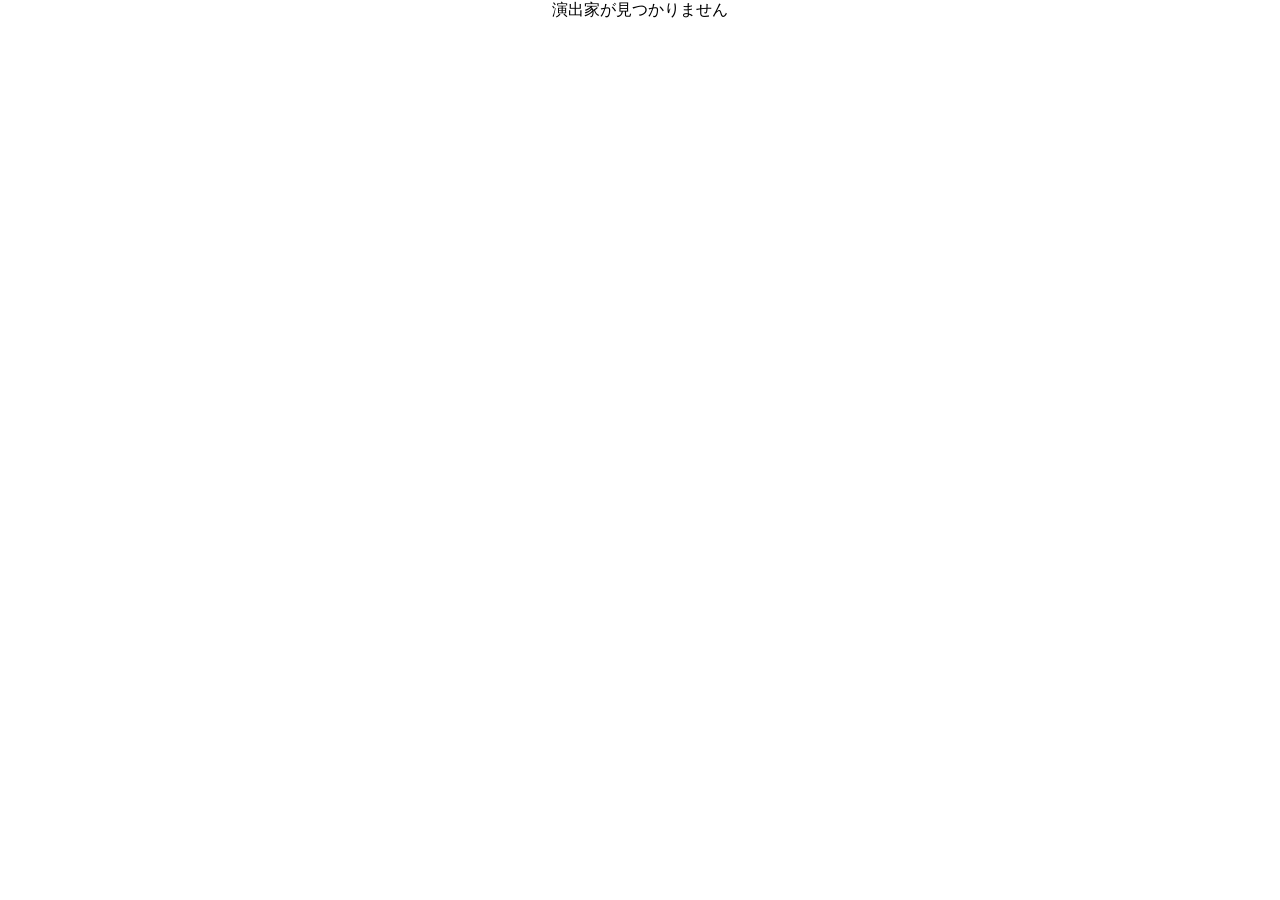
==== director.html @ 6403b975 "修正" ====
<!DOCTYPE html>
<html lang="ja">

<head>

    <meta charset="UTF-8">
    <meta name="viewport" content="width=device-width, initial-scale=1.0">

    <title>演出家</title>

    <link rel="stylesheet" href="./css/common.css">
    <link rel="stylesheet" href="./css/director.css">

</head>

<body>

<header class="top-heading">

    <a href="index.html" class="home-icon">
        <img class="home-img">
    </a>

</header>


<main>

    <section id="directorProfile">

        <h1 id="directorName"></h1>

    </section>


    <section class="directorSection">

        <h2>担当作品</h2>

        <div id="workList"></div>

    </section>

</main>


<script src="./js/directors.js"></script>
<script src="./js/revues.js"></script>
<script src="./js/director.js"></script>

</body>

</html>
---- css/common.css ----
* {
  box-sizing: border-box;
}

body {
  margin: 0;
  padding: 0;

  display: flex;
  flex-direction: column;
  align-items: center;

  font-family:
    "Yu Gothic Medium",
    "游ゴシック Medium",
    YuGothic,
    "游ゴシック体",
    "ヒラギノ角ゴ Pro W3",
    "メイリオ",
    sans-serif;

  overflow-x: hidden;
}


/* =========================================
   共通ヘッダー
========================================= */

.top-heading {
  position: fixed;

  top: 0;
  left: 0;

  width: 100%;
  height: 60px;

  color: white;

  padding: 0;

  font-size: 24px;
  font-weight: bold;

  z-index: 1000;

  display: flex;
  align-items: center;
  justify-content: center;

  box-shadow: 0 2px 4px rgba(0, 0, 0, 0.1);

  text-align: center;
}


.home-icon {
  position: absolute;

  left: 5px;

  font-size: 24px;

  text-decoration: none;

  color: #333;
}


.home-img {
  width: 50px;
  height: 50px;

  display: block;

  content: url("../img/sumire.png");

  transition: 0.2s;
}


.heading-title {
  pointer-events: none;
}


/* =========================================
   組カラーの基本設定
========================================= */

:root {
  --flower-strong: #E28194;
  --flower-normal: #F0C0C9;
  --flower-light: #F8E4E8;
  --flower-border: #C96B7E;

  --moon-strong: #F5B602;
  --moon-normal: #FADA80;
  --moon-light: #FFF2C6;
  --moon-border: #D39A00;

  --snow-strong: #8AB3A1;
  --snow-normal: #C4D9D0;
  --snow-light: #E8F1ED;
  --snow-border: #6D9685;

  --star-strong: #5CB7D4;
  --star-normal: #ADDBE9;
  --star-light: #E2F3F8;
  --star-border: #4298B4;

  --cosmos-strong: #B179C4;
  --cosmos-normal: #D8BCE1;
  --cosmos-light: #F0E3F4;
  --cosmos-border: #9160A3;

  --all-strong: #755AB0;
  --all-normal: #9883C4;
  --all-light: #E7E0F3;
  --all-border: #604794;

  --otoko-color: #8ecbf5;
  --otoko-light: #CDE4F4;
  --musume-color: #F58F98;
  --musume-light: #F7CCD0;
}


/* =========================================
   組クラス
========================================= */

.flower {
  --trp-strong: var(--flower-strong);
  --trp-color: var(--flower-normal);
  --trp-light: var(--flower-light);
  --trp-border: var(--flower-border);
}

.moon {
  --trp-strong: var(--moon-strong);
  --trp-color: var(--moon-normal);
  --trp-light: var(--moon-light);
  --trp-border: var(--moon-border);
}

.snow {
  --trp-strong: var(--snow-strong);
  --trp-color: var(--snow-normal);
  --trp-light: var(--snow-light);
  --trp-border: var(--snow-border);
}

.star {
  --trp-strong: var(--star-strong);
  --trp-color: var(--star-normal);
  --trp-light: var(--star-light);
  --trp-border: var(--star-border);
}

.cosmos {
  --trp-strong: var(--cosmos-strong);
  --trp-color: var(--cosmos-normal);
  --trp-light: var(--cosmos-light);
  --trp-border: var(--cosmos-border);
}

.all {
  --trp-strong: var(--all-strong);
  --trp-color: var(--all-normal);
  --trp-light: var(--all-light);
  --trp-border: var(--all-border);
}

.top-heading {
    color: white;

    position: fixed;
    top: 0;
    left: 0;

    width: 100%;
    height: 60px;

    font-size: 24px;
    font-weight: 400;
    letter-spacing: 0.1em;

    z-index: 1000;

    display: flex;
    align-items: center;
    justify-content: center;

    box-shadow: 0 2px 4px rgba(0,0,0,0.1);

    background-color: var(--trp-strong);

}
---- css/director.css ----
main {
    width: 100%;
    max-width: 900px;
    padding: 90px 25px 60px;
    margin: 0 auto;
}


/* ---------------------------------
   演出家名
--------------------------------- */

#directorProfile {
    margin-bottom: 35px;
}

#directorName {
    margin: 0;
    font-size: 28px;
    font-weight: 500;
}


/* ---------------------------------
   セクション
--------------------------------- */

.directorSection {
    margin-bottom: 35px;
}

.directorSection h2 {
    margin: 0 0 15px;
    padding: 6px 10px;
    font-size: 20px;
    font-weight: 500;
    border-left: 5px solid #777;
    background-color: #f3f3f3;
}


/* ---------------------------------
   担当作品
--------------------------------- */

.workItem {
    display: block;
    padding: 14px 5px;
    border-bottom: 1px solid #ddd;
    color: inherit;
    text-decoration: none;
}

.workItem:hover .workMain {
    text-decoration: underline;
}


/* 日付・組 */

.workInfo {
    display: flex;
    align-items: center;
    gap: 10px;
    margin-bottom: 3px;
    font-size: 12px;
    color: #777;
}


/* 作品名 */

.workTitle {
    display: flex;
    align-items: baseline;
}

.workMain {
    font-size: 16px;
    font-weight: 500;
}


/* 該当なし */

.workEmpty {
    padding: 15px 5px;
    color: #999;
    font-size: 14px;
}


/* ---------------------------------
   スマートフォン
--------------------------------- */

@media (max-width: 600px) {

    main {
        padding: 80px 15px 40px;
    }

    #directorName {
        font-size: 24px;
    }

    .workTitle {
        flex-direction: column;
        align-items: flex-start;
    }

    .workPost {
        margin-left: 0;
        margin-top: 2px;
    }

}
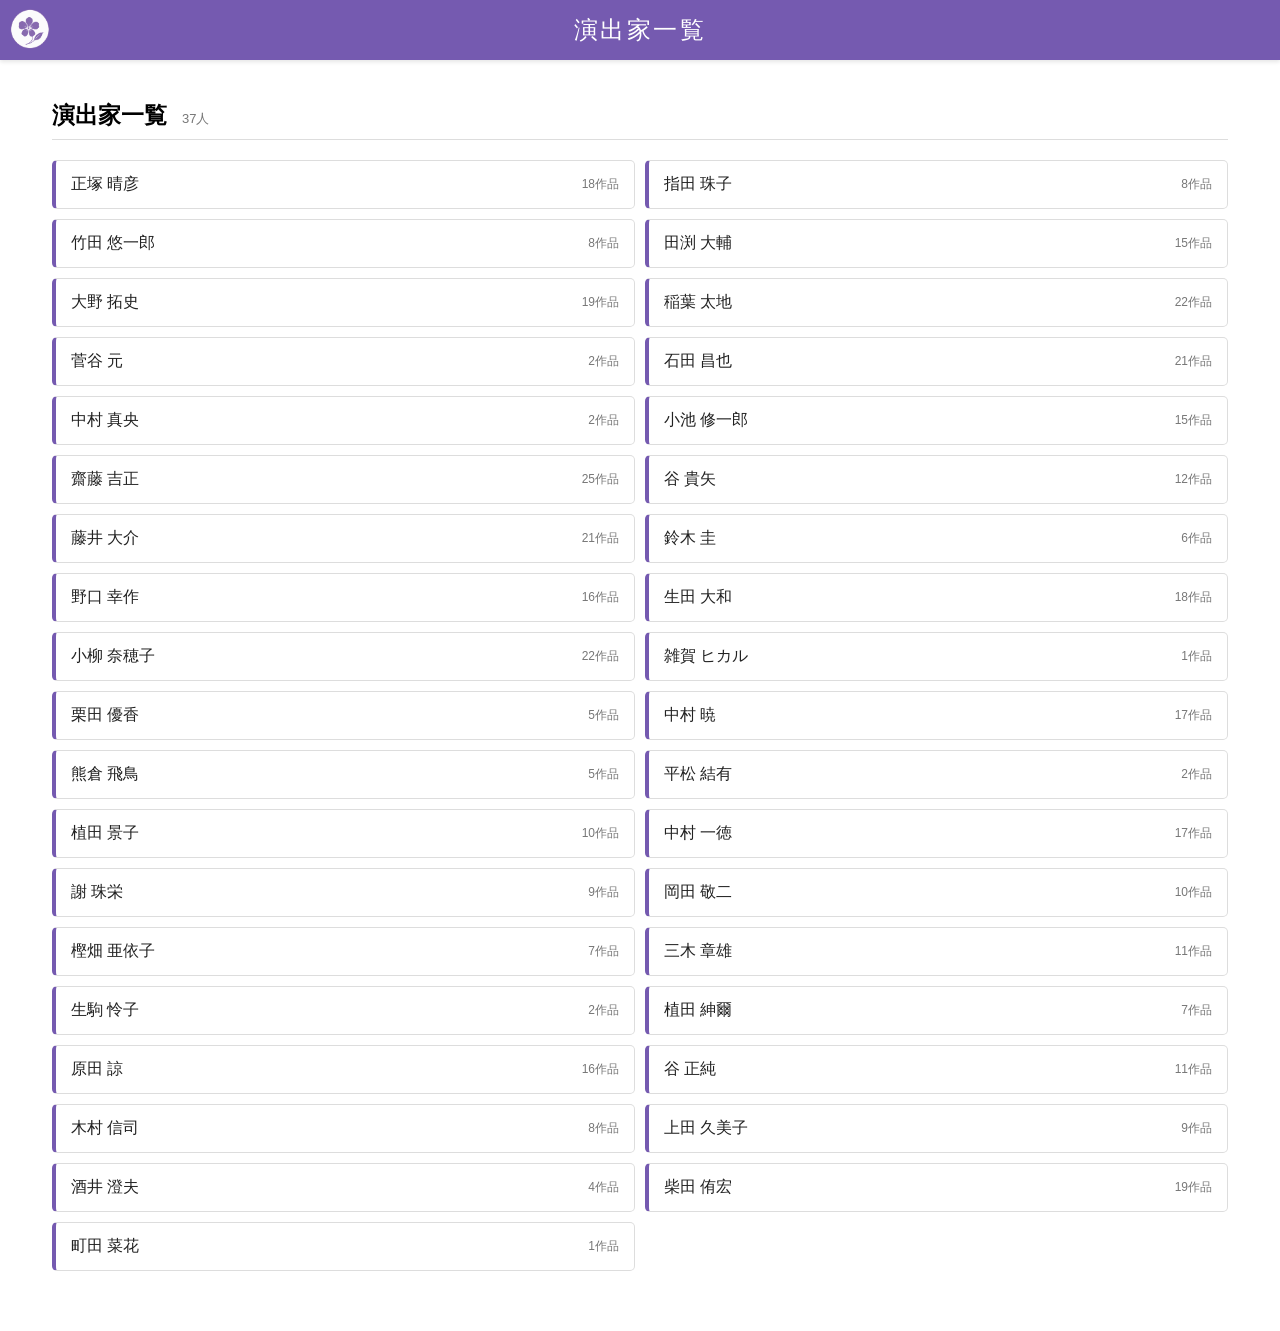
==== commit be23313c: "edit" ====
--- a/director.html
+++ b/director.html
@@ -1,53 +1,38 @@
 <!DOCTYPE html>
 <html lang="ja">
-
 <head>
-
     <meta charset="UTF-8">
     <meta name="viewport" content="width=device-width, initial-scale=1.0">
 
-    <title>演出家</title>
+    <title>演出家一覧 | 宝塚まとめ</title>
 
     <link rel="stylesheet" href="./css/common.css">
     <link rel="stylesheet" href="./css/director.css">
-
 </head>
-
 <body>
 
-<header class="top-heading">
-
+<header class="top-heading all">
     <a href="index.html" class="home-icon">
-        <img class="home-img">
+      <img class="home-img" alt="ホーム">
     </a>
 
+    <div class="heading-title">演出家一覧</div>
 </header>
 
+<main class="directorsMain">
 
-<main>
+    <div class="directorsHeading">
+        <h2>演出家一覧</h2>
+        <span id="directorCount"></span>
+    </div>
 
-    <section id="directorProfile">
-
-        <h1 id="directorName"></h1>
-
-    </section>
-
-
-    <section class="directorSection">
-
-        <h2>担当作品</h2>
-
-        <div id="workList"></div>
-
-    </section>
+    <div id="directorsList"></div>
 
 </main>
-
 
 <script src="./js/directors.js"></script>
 <script src="./js/revues.js"></script>
 <script src="./js/director.js"></script>
 
 </body>
-
 </html>
--- a/css/common.css
+++ b/css/common.css
@@ -115,6 +115,11 @@
   --cosmos-light: #F0E3F4;
   --cosmos-border: #9160A3;
 
+  --special-strong: #755AB0;
+  --special-normal: #9883C4;
+  --special-light: #E7E0F3;
+  --special-border: #604794;
+
   --all-strong: #755AB0;
   --all-normal: #9883C4;
   --all-light: #E7E0F3;
@@ -166,6 +171,13 @@
   --trp-border: var(--cosmos-border);
 }
 
+.special {
+  --trp-strong: var(--all-strong);
+  --trp-color: var(--all-normal);
+  --trp-light: var(--all-light);
+  --trp-border: var(--all-border);
+}
+
 .all {
   --trp-strong: var(--all-strong);
   --trp-color: var(--all-normal);
--- a/css/director.css
+++ b/css/director.css
@@ -1,117 +1,170 @@
-main {
-    width: 100%;
-    max-width: 900px;
-    padding: 90px 25px 60px;
+/* =========================================
+   全体
+========================================= */
+
+.directorsMain {
+    width: 95%;
+    max-width: none;
     margin: 0 auto;
+    padding: 100px 20px 60px;
+    box-sizing: border-box;
+}
+
+.directorsHeading {
+    display: flex;
+    align-items: baseline;
+    gap: 15px;
+
+    margin-bottom: 20px;
+    padding-bottom: 8px;
+    border-bottom: 1px solid #ddd;
+}
+
+.directorsHeading h2 {
+    margin: 0;
+    font-size: 23px;
+}
+
+#directorCount,
+#directorWorkCount {
+    color: #777;
+    font-size: 13px;
 }
 
 
-/* ---------------------------------
-   演出家名
---------------------------------- */
+/* =========================================
+   演出家一覧
+========================================= */
 
-#directorProfile {
-    margin-bottom: 35px;
+#directorsList {
+    display: grid;
+    grid-template-columns: repeat(2, minmax(0, 1fr));
+    gap: 10px;
 }
 
-#directorName {
-    margin: 0;
-    font-size: 28px;
-    font-weight: 500;
+.directorItem {
+    display: flex;
+    align-items: center;
+    justify-content: space-between;
+    gap: 12px;
+
+    padding: 13px 15px;
+
+    background: white;
+    border: 1px solid #ddd;
+    border-left: 4px solid var(--all-strong);
+    border-radius: 5px;
+
+    color: #222;
+    text-decoration: none;
+
+    transition: background-color .15s;
 }
 
-
-/* ---------------------------------
-   セクション
---------------------------------- */
-
-.directorSection {
-    margin-bottom: 35px;
-}
-
-.directorSection h2 {
-    margin: 0 0 15px;
-    padding: 6px 10px;
-    font-size: 20px;
-    font-weight: 500;
-    border-left: 5px solid #777;
-    background-color: #f3f3f3;
-}
-
-
-/* ---------------------------------
-   担当作品
---------------------------------- */
-
-.workItem {
-    display: block;
-    padding: 14px 5px;
-    border-bottom: 1px solid #ddd;
-    color: inherit;
+.directorItem:hover {
+    background: var(--all-light);
     text-decoration: none;
 }
 
-.workItem:hover .workMain {
-    text-decoration: underline;
+.directorName {
+    font-size: 16px;
+    font-weight: 400;
 }
 
-
-/* 日付・組 */
-
-.workInfo {
-    display: flex;
-    align-items: center;
-    gap: 10px;
-    margin-bottom: 3px;
+.directorWorkCount {
+    flex-shrink: 0;
     font-size: 12px;
     color: #777;
 }
 
 
-/* 作品名 */
+/* =========================================
+   演出家別公演一覧
+========================================= */
 
-.workTitle {
+#directorWorks {
     display: flex;
-    align-items: baseline;
+    flex-direction: column;
+    gap: 8px;
 }
 
-.workMain {
-    font-size: 16px;
-    font-weight: 500;
+.directorWorkItem {
+    display: flex;
+    align-items: center;
+    gap: 15px;
+
+    padding: 12px 15px;
+
+    background: white;
+    border: 1px solid #eee;
+    border-left: 4px solid var(--trp-strong);
+    border-radius: 5px;
+
+    color: #222;
+    text-decoration: none;
+
+    transition: background-color .15s;
+}
+
+.directorWorkItem:hover {
+    background: var(--trp-light);
+    text-decoration: none;
+}
+
+.directorWorkDate {
+    flex-shrink: 0;
+    width: 55px;
+    font-size: 13px;
+    color: #777;
+}
+
+.directorWorkTitle {
+    flex: 1;
+    min-width: 0;
+    font-size: 15px;
+}
+
+.directorWorkType {
+    flex-shrink: 0;
+    font-size: 12px;
+    color: #777;
 }
 
 
-/* 該当なし */
+/* =========================================
+   スマホ
+========================================= */
 
-.workEmpty {
-    padding: 15px 5px;
-    color: #999;
-    font-size: 14px;
-}
+@media (max-width: 500px) {
 
-
-/* ---------------------------------
-   スマートフォン
---------------------------------- */
-
-@media (max-width: 600px) {
-
-    main {
-        padding: 80px 15px 40px;
+    .directorsMain {
+        width: 100%;
+        padding: 90px 12px 40px;
     }
 
-    #directorName {
-        font-size: 24px;
+    #directorsList {
+        gap: 7px;
     }
 
-    .workTitle {
-        flex-direction: column;
-        align-items: flex-start;
+    .directorItem {
+        padding: 10px;
     }
 
-    .workPost {
-        margin-left: 0;
-        margin-top: 2px;
+    .directorName {
+        font-size: 14px;
     }
 
+    .directorWorkItem {
+        gap: 8px;
+        padding: 10px;
+    }
+
+    .directorWorkDate {
+        width: 42px;
+        font-size: 12px;
+    }
+
+    .directorWorkTitle {
+        font-size: 13px;
+    }
 }
